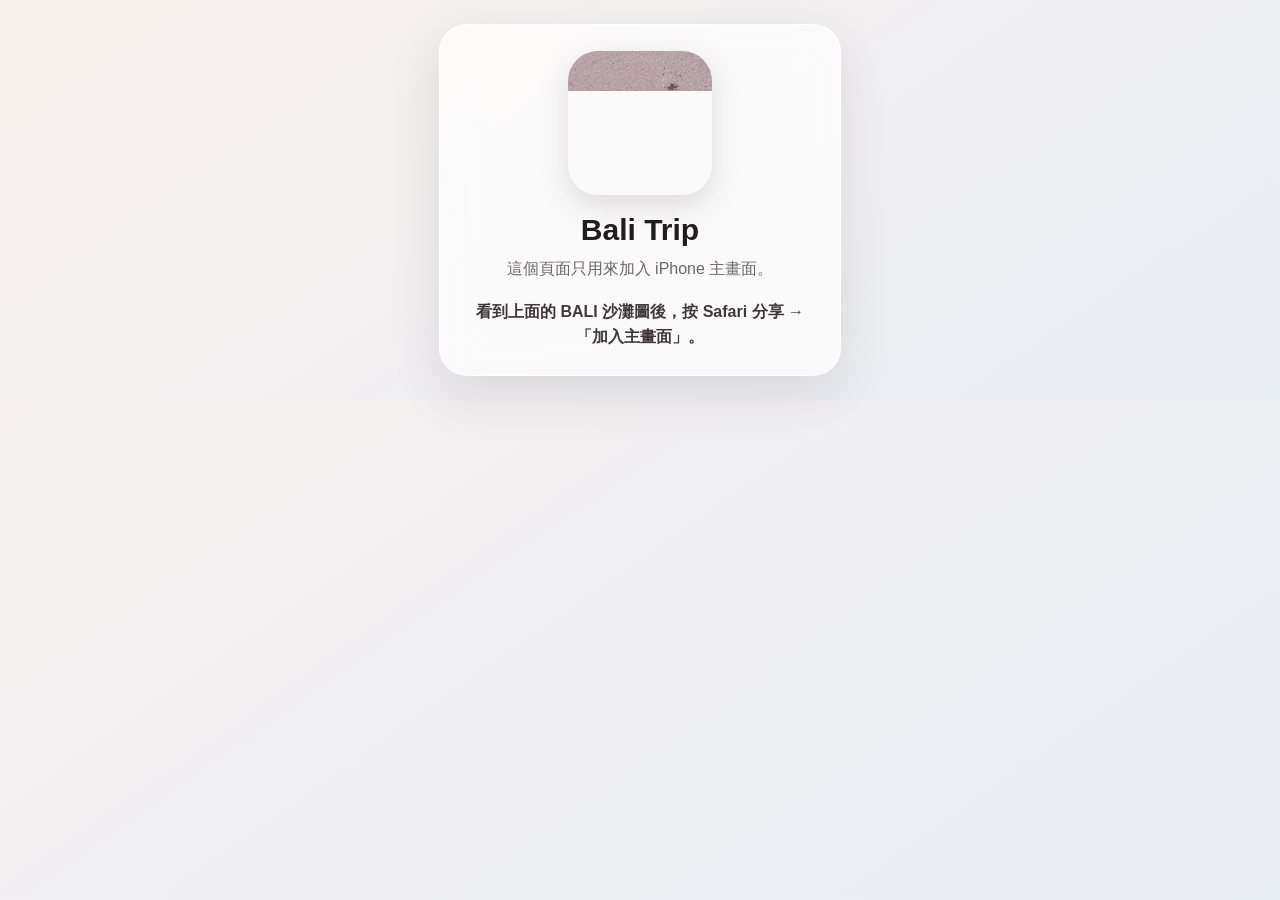
==== iphone.html @ bce5cb15 "Add classic iPhone install entry using direct touch icon" ====
<!doctype html>
<html lang="zh-Hant">
<head>
<meta charset="utf-8">
<meta name="viewport" content="width=device-width,initial-scale=1,viewport-fit=cover">
<meta name="apple-mobile-web-app-capable" content="yes">
<meta name="apple-mobile-web-app-status-bar-style" content="black-translucent">
<meta name="apple-mobile-web-app-title" content="Bali Trip">
<meta name="theme-color" content="#d8c4c4">
<link rel="apple-touch-icon" sizes="180x180" href="/apple-touch-icon.png?v=27">
<link rel="apple-touch-icon-precomposed" sizes="180x180" href="/apple-touch-icon.png?v=27">
<title>Bali Trip</title>
<style>
html,body{margin:0;min-height:100%;font-family:-apple-system,BlinkMacSystemFont,"PingFang TC",sans-serif;background:linear-gradient(145deg,#f8f1ed,#e9edf4);color:#211d1e}body{display:grid;place-items:center;padding:24px;box-sizing:border-box}.box{width:min(360px,100%);text-align:center;background:rgba(255,255,255,.7);border:1px solid rgba(255,255,255,.9);border-radius:28px;padding:26px 20px;box-shadow:0 18px 50px rgba(80,65,75,.13);backdrop-filter:blur(18px)}img{width:144px;height:144px;border-radius:30px;display:block;margin:0 auto 18px;object-fit:cover;box-shadow:0 10px 30px rgba(60,45,50,.16)}h1{margin:0 0 10px;font-size:30px}p{margin:0;color:#6e666a;font-size:16px;line-height:1.55}.ok{margin-top:18px;font-weight:700;color:#40373b}
</style>
<script>
(function(){
  var standalone=(window.navigator.standalone===true)||(window.matchMedia&&window.matchMedia('(display-mode: standalone)').matches);
  if(standalone){ location.replace('/index.html'); }
})();
</script>
</head>
<body>
<div class="box">
  <img src="/apple-touch-icon.png?v=27" alt="Bali Trip App icon">
  <h1>Bali Trip</h1>
  <p>這個頁面只用來加入 iPhone 主畫面。</p>
  <p class="ok">看到上面的 BALI 沙灘圖後，按 Safari 分享 →「加入主畫面」。</p>
</div>
</body>
</html>
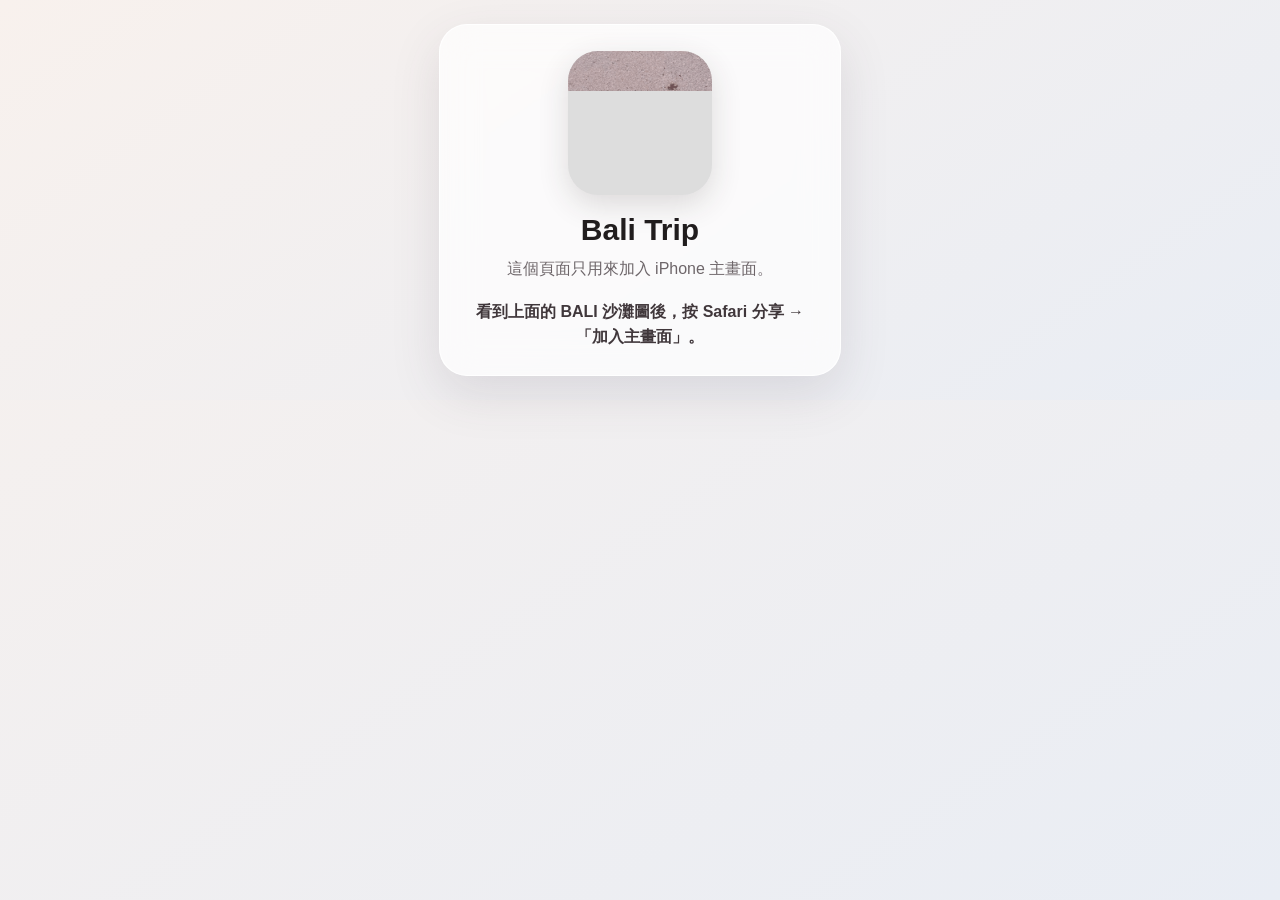
==== commit ef5da001: "Use uncached iPhone icon asset path" ====
--- a/iphone.html
+++ b/iphone.html
@@ -7,11 +7,11 @@
 <meta name="apple-mobile-web-app-status-bar-style" content="black-translucent">
 <meta name="apple-mobile-web-app-title" content="Bali Trip">
 <meta name="theme-color" content="#d8c4c4">
-<link rel="apple-touch-icon" sizes="180x180" href="/apple-touch-icon.png?v=27">
-<link rel="apple-touch-icon-precomposed" sizes="180x180" href="/apple-touch-icon.png?v=27">
+<link rel="apple-touch-icon" sizes="180x180" href="/ios27/bali-touch.png">
+<link rel="apple-touch-icon-precomposed" sizes="180x180" href="/ios27/bali-touch.png">
 <title>Bali Trip</title>
 <style>
-html,body{margin:0;min-height:100%;font-family:-apple-system,BlinkMacSystemFont,"PingFang TC",sans-serif;background:linear-gradient(145deg,#f8f1ed,#e9edf4);color:#211d1e}body{display:grid;place-items:center;padding:24px;box-sizing:border-box}.box{width:min(360px,100%);text-align:center;background:rgba(255,255,255,.7);border:1px solid rgba(255,255,255,.9);border-radius:28px;padding:26px 20px;box-shadow:0 18px 50px rgba(80,65,75,.13);backdrop-filter:blur(18px)}img{width:144px;height:144px;border-radius:30px;display:block;margin:0 auto 18px;object-fit:cover;box-shadow:0 10px 30px rgba(60,45,50,.16)}h1{margin:0 0 10px;font-size:30px}p{margin:0;color:#6e666a;font-size:16px;line-height:1.55}.ok{margin-top:18px;font-weight:700;color:#40373b}
+html,body{margin:0;min-height:100%;font-family:-apple-system,BlinkMacSystemFont,"PingFang TC",sans-serif;background:linear-gradient(145deg,#f8f1ed,#e9edf4);color:#211d1e}body{display:grid;place-items:center;padding:24px;box-sizing:border-box}.box{width:min(360px,100%);text-align:center;background:rgba(255,255,255,.7);border:1px solid rgba(255,255,255,.9);border-radius:28px;padding:26px 20px;box-shadow:0 18px 50px rgba(80,65,75,.13);backdrop-filter:blur(18px)}img{width:144px;height:144px;border-radius:30px;display:block;margin:0 auto 18px;object-fit:cover;box-shadow:0 10px 30px rgba(60,45,50,.16);background:#ddd}h1{margin:0 0 10px;font-size:30px}p{margin:0;color:#6e666a;font-size:16px;line-height:1.55}.ok{margin-top:18px;font-weight:700;color:#40373b}
 </style>
 <script>
 (function(){
@@ -22,7 +22,7 @@
 </head>
 <body>
 <div class="box">
-  <img src="/apple-touch-icon.png?v=27" alt="Bali Trip App icon">
+  <img src="/ios27/bali-touch.png" alt="Bali Trip App icon">
   <h1>Bali Trip</h1>
   <p>這個頁面只用來加入 iPhone 主畫面。</p>
   <p class="ok">看到上面的 BALI 沙灘圖後，按 Safari 分享 →「加入主畫面」。</p>
